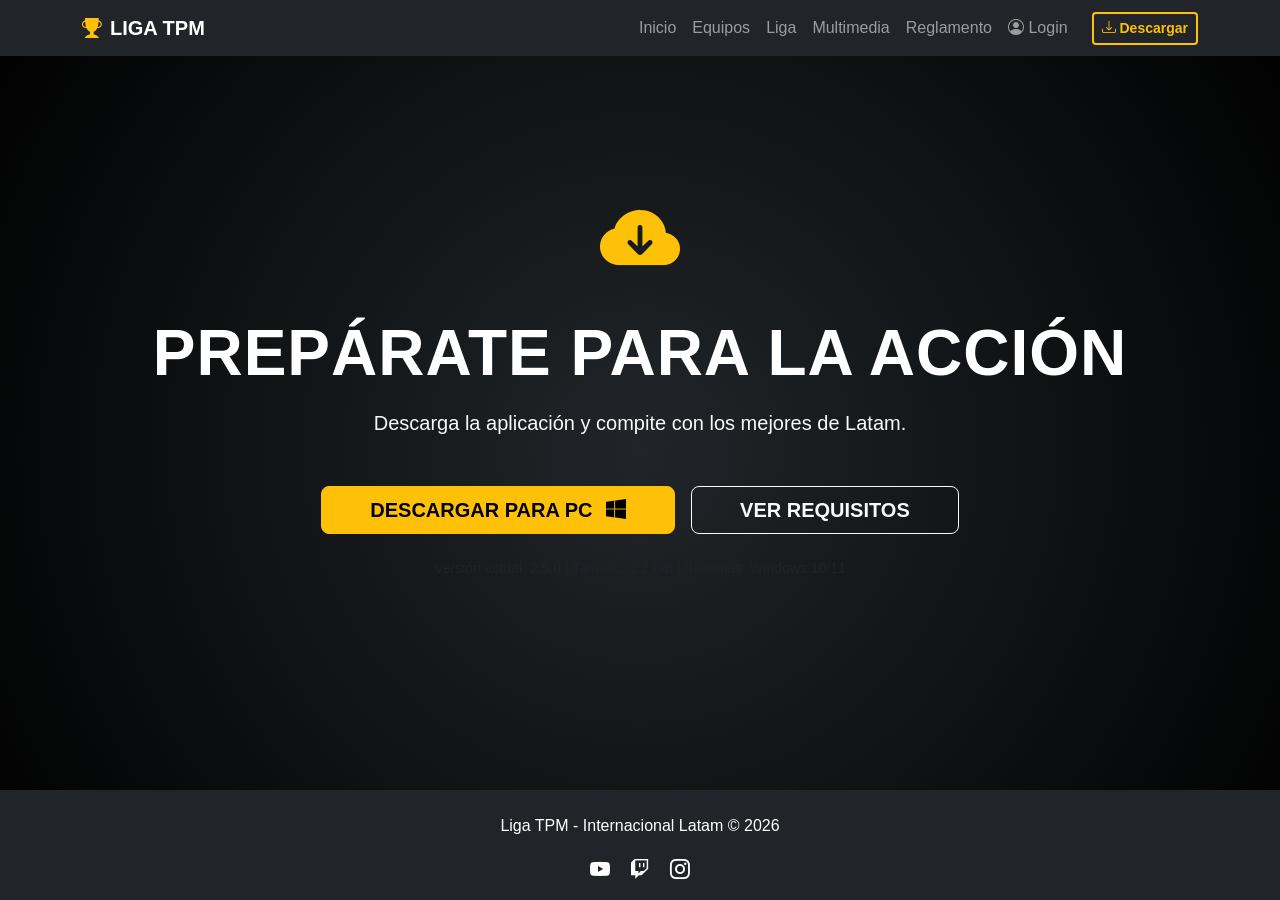
==== frontend/src/download.html @ 597d3eff "Download" ====
<!DOCTYPE html>
<html lang="es">
<head>
    <meta charset="UTF-8">
    <meta name="viewport" content="width=device-width, initial-scale=1.0">
    <title>Descargar - LigaTPM</title>
    <link href="https://cdn.jsdelivr.net/npm/bootstrap@5.0.2/dist/css/bootstrap.min.css" rel="stylesheet">
    <link rel="stylesheet" href="https://cdn.jsdelivr.net/npm/bootstrap-icons@1.8.3/font/bootstrap-icons.css">
    <link rel="stylesheet" href="css/estilos.css">
</head>
<body class="bg-dark text-white">

        <!-- Menú de Navegación (Header) -->
    <nav class="navbar navbar-expand-lg navbar-dark bg-dark fixed-top">
        <div class="container">
            <!-- Logo de la Liga / Botón Inicio -->
            <a class="navbar-brand d-flex align-items-center" href="index.html">
                <i class="bi bi-trophy-fill me-2 text-warning"></i>
                <span class="fw-bold">LIGA TPM</span>
            </a>
            
            <!-- Botón Hamburguesa para Móviles  -->
            <button class="navbar-toggler" type="button" data-bs-toggle="collapse" data-bs-target="#navMenu" aria-controls="navMenu" aria-expanded="false" aria-label="Toggle navigation">
                <span class="navbar-toggler-icon"></span>
            </button>
            <!-- Secciones del Menú  -->
            <div class="collapse navbar-collapse" id="navMenu">
                <ul class="navbar-nav ms-auto mb-2 mb-lg-0 align-items-center">
                    <li class="nav-item">
                        <a class="nav-link" href="index.html">Inicio</a>
                    </li>
                    <li class="nav-item">
                        <a class="nav-link" href="equipos.html">Equipos</a>
                    </li>
                    <li class="nav-item">
                        <a class="nav-link" href="posiciones.html">Liga</a>
                    </li>
                    <li class="nav-item">
                        <a class="nav-link" href="multimedia.html">Multimedia</a>
                    </li>
                    <li class="nav-item">
                        <a class="nav-link" href="reglamento.html">Reglamento</a>
                    </li>
                    <li class="nav-item">
                        <a class="nav-link" href="login.html">
                            <i class="bi bi-person-circle"></i> Login
                        </a>
                    </li>
                    <!-- Botón de Descargar con formato especial -->
                    <li class="nav-item ms-lg-3">
                        <a class="btn btn-outline-warning btn-sm" href="download.html">
                            <i class="bi bi-download"></i> Descargar
                        </a>
                    </li>
                </ul>
            </div>
        </div>
    </nav>
    
    <main class="container d-flex align-items-center justify-content-center" style="min-height: 85vh;">
        <div class="text-center">
            <!-- Animación de entrada para el icono -->
            <div class="mb-4 animacion-vuelo">
                <i class="bi bi-cloud-arrow-down-fill text-warning display-1"></i>
            </div>
            
            <h1 class="display-3 fw-bold mb-3">Prepárate para la Acción</h1>
            <p class="lead mb-5 text-light">Descarga la aplicación y compite con los mejores de Latam.</p>
            <!-- Botón con Transiciones y Efectos de Sombra -->
            <div class="d-grid gap-3 d-sm-flex justify-content-sm-center">
                <a href="https://tpm-football.itch.io/tpm" class="btn btn-warning btn-lg px-5 fw-bold boton-descarga">
                    DESCARGAR PARA PC <i class="bi bi-windows ms-2"></i>
                </a>
                <a href="#" class="btn btn-outline-light btn-lg px-5 fw-bold">
                    VER REQUISITOS
                </a>
            </div>
            <p class="mt-4 text-muted small">Versión actual: 2.5.0 | Tamaño: 1.2 GB | Sistemas: Windows 10/11</p>
        </div>
    </main>

    <footer class="bg-dark text-white pt-4 pb-2 mt-auto">
        <div class="container text-center">
            <p>Liga TPM - Internacional Latam &copy; 2026</p>
            <div class="mb-2">
                <a href="https://www.youtube.com/@TPMFootball/featured" class="text-white me-3 fs-5"><i class="bi bi-youtube"></i></a>
                <a href="https://www.twitch.tv/ligatpm" class="text-white me-3 fs-5"><i class="bi bi-twitch"></i></a>
                <a href="https://www.instagram.com/ligatpm" class="text-white fs-5"><i class="bi bi-instagram"></i></a>
            </div>
        </div>
    </footer>

    <script src="https://cdn.jsdelivr.net/npm/bootstrap@5.0.2/dist/js/bootstrap.bundle.min.js"></script>
</body>
</html>
---- frontend/src/css/estilos.css ----
/* Definición de Variables Globales */
:root {
    /* Paleta de Colores LigaTPM */
    --color-primario: #0d6efd;      /* Azul Bootstrap */
    --color-primario-dark: #0b5ed7;
    --color-acento: #ffc107;        /* Amarillo/Oro */
    --color-fondo: #f8f9fa;
    --color-oscuro: #343a40;
    --color-texto-muted: #495057;
    --color-texto-negro: #040505; 
    --color-texto-blanco: #f8f9fa;
    
    /* Sombras y Bordes */
    --shadow-sm: 0 4px 15px rgba(0,0,0,0.1);
    --shadow-lg: 0 1rem 3rem rgba(0,0,0,.175);
    --border-radius: 15px;
    
    /* Transiciones */
    --transition-fast: 0.2s ease-in-out;
    --transition-normal: 0.3s ease;
    --transition-slow: 0.4s ease;
}

/* Box Model y Reset básico */
* {
    box-sizing: border-box;
}

body {
    background-color: var(--color-fondo);
    font-family: 'Segoe UI', Tahoma, Geneva, Verdana, sans-serif;
    display: flex;
    flex-direction: column;
    min-height: 100vh;
    /* Un degradado que va de un verde muy oscuro a un negro profundo */
    background: radial-gradient(circle at center, #0a2f1a 0%, #050a05 100%);
    background-attachment: fixed; /* El fondo no se mueve al hacer scroll */
    color: white; /* Asegúrate de que el texto base sea claro */
}

.texto-negro {
    color: var(--color-texto-negro);
}

.texto-blanco {
    color: var(--color-texto-blanco);
}

.color-liga{
    color: var(--color-acento);
}

/* Crece para empujar el footer */
main {
    flex-grow: 1;
}

/* Efectos de sombreado y bordes */
.rounded-3 {
    border-radius: var(--border-radius) !important;
}

.shadow-lg {
    box-shadow: var(--shadow-lg) !important;
}

/* Pseudoclase Hover para interactividad */
.nav-link:hover {
    color: var(--color-acento) !important;
    transition: var(--transition-normal);
}

/* Estilo para el botón de descargar */
.btn-outline-warning {
    border-width: 2px;
    font-weight: bold;
    color: var(--color-acento);
    border-color: var(--color-acento);
}

/* Card Hover Effect */
.card {
    transition: transform var(--transition-normal), box-shadow var(--transition-normal);
    cursor: pointer;
}

.card:hover {
    transform: translateY(-10px);
    box-shadow: 0 10px 20px rgba(0,0,0,0.12) !important;
}

.card-twitch {
    background-color: #9146FF !important; /* Color oficial de Twitch */
    transition: transform var(--transition-normal), box-shadow var(--transition-normal);
}

/* Efecto visual interactivo al pasar el mouse */
.card-twitch:hover {
    transform: translateY(-5px); /* Eleva la tarjeta suavemente */
    box-shadow: 0 10px 25px rgba(145, 70, 255, 0.5) !important; /* Brillo violeta */
}

/* Ajuste opcional para el botón interno dentro de la tarjeta de Twitch */
.card-twitch .btn-light {
    transition: background-color var(--transition-fast), color var(--transition-fast);
}

.card-twitch .btn-light:hover {
    background-color: #f8f9fa;
    color: #9146FF !important; /* El texto del botón cambia a violeta al enfocarlo */
}

/* Tipografía de encabezados */
h1, h2, h5 {
    text-transform: uppercase;
    letter-spacing: 1px;
}

/* Estilo para las tablas de liga */
.table-responsive {
    border: 3px solid var(--color-oscuro);
}

/* Resaltado de la columna de Puntos */
td:last-child {
    border-left: 1px solid #dee2e6;
}

/* Ajustes para móviles */
@media (max-width: 576px) {
    .table-sm {
        font-size: 0.85rem;
    }
}

/* Estilos para contenedores de video */
.ratio {
    border-radius: 8px;
    overflow: hidden;
    box-shadow: 0 4px 15px rgba(0,0,0,0.3);
}

.card-title {
    color: var(--color-primario);
    font-weight: bold;
}

/* Efecto al pasar el mouse por las cards de video */
.card:hover .card-body {
    background-color: #f1f1f1;
    transition: var(--transition-normal);
}

/* Estilos específicos para formularios */
.input-group-text {
    background-color: var(--color-oscuro);
    color: var(--color-acento);
    border: none;
}

.form-control:focus {
    border-color: var(--color-acento);
    box-shadow: 0 0 0 0.25rem rgba(255, 193, 7, 0.25);
}

.btn-primary {
    background-color: var(--color-primario);
    border: none;
    transition: transform var(--transition-fast);
}

.btn-primary:hover {
    transform: scale(1.02);
    background-color: var(--color-primario-dark);
}

/* Estilo para listas de definición */
dt {
    font-weight: bold;
    margin-top: 1rem;
    text-transform: uppercase;
    font-size: 0.9rem;
}

dd {
    margin-left: 1.5rem;
    color: var(--color-texto-muted);
    border-left: 2px solid #dee2e6;
    padding-left: 10px;
}

/* Personalización del acordeón */
.accordion-button:not(.collapsed) {
    background-color: #e7f1ff;
    color: var(--color-primario);
    box-shadow: inset 0 -1px 0 rgba(0,0,0,.125);
}

.accordion-item {
    border: 1px solid rgba(0,0,0,.125);
    margin-bottom: 5px;
}

/* Animación de entrada (Keyframes) */
@keyframes flotar {
    0% { transform: translateY(0px); }
    50% { transform: translateY(-20px); }
    100% { transform: translateY(0px); }
}

.animacion-vuelo {
    animation: flotar 3s ease-in-out infinite;
}

/* Transiciones en el botón de descarga */
.boton-descarga {
    transition: all var(--transition-slow);
    box-shadow: 0 0 0 rgba(255, 193, 7, 0);
}

.boton-descarga:hover {
    transform: scale(1.1);
    background-color: #ffffff !important;
    color: var(--color-acento) !important;
    box-shadow: 0 10px 30px rgba(255, 193, 7, 0.4);
    letter-spacing: 2px;
}

/* Efecto para el fondo del body en esta página */
body.bg-dark {
    background: radial-gradient(circle, #212529 0%, #000000 100%);
}

/* Estilo para las estrellas de la ficha técnica */
.text-warning.bi-star-fill {
    filter: drop-shadow(0 0 2px rgba(255, 193, 7, 0.5));
    font-size: 1.1rem;
}

.text-muted.bi-star {
    opacity: 0.3;
}

/* Color de fondo para las filas del cuerpo en estado normal */
#tabla-plantilla tr {
    background-color: #ffffff !important;
    transition: background-color 0.2s ease; /* Hace que el cambio de color sea suave */
}

/* MANEJO DEL HOVER */
#tabla-plantilla tr:hover {
    /* Un gris muy suave o un celeste clarito para que no choque con el blanco */
    background-color: #f1f3f5 !important; 
    
    /* Opcional: puedes hacer que el texto cambie ligeramente de color también */
    color: #000000 !important; 
    
    /* Opcional: agregar una sombra sutil para dar efecto de elevación */
    box-shadow: inset 0 0 10px rgba(0,0,0,0.05);
}
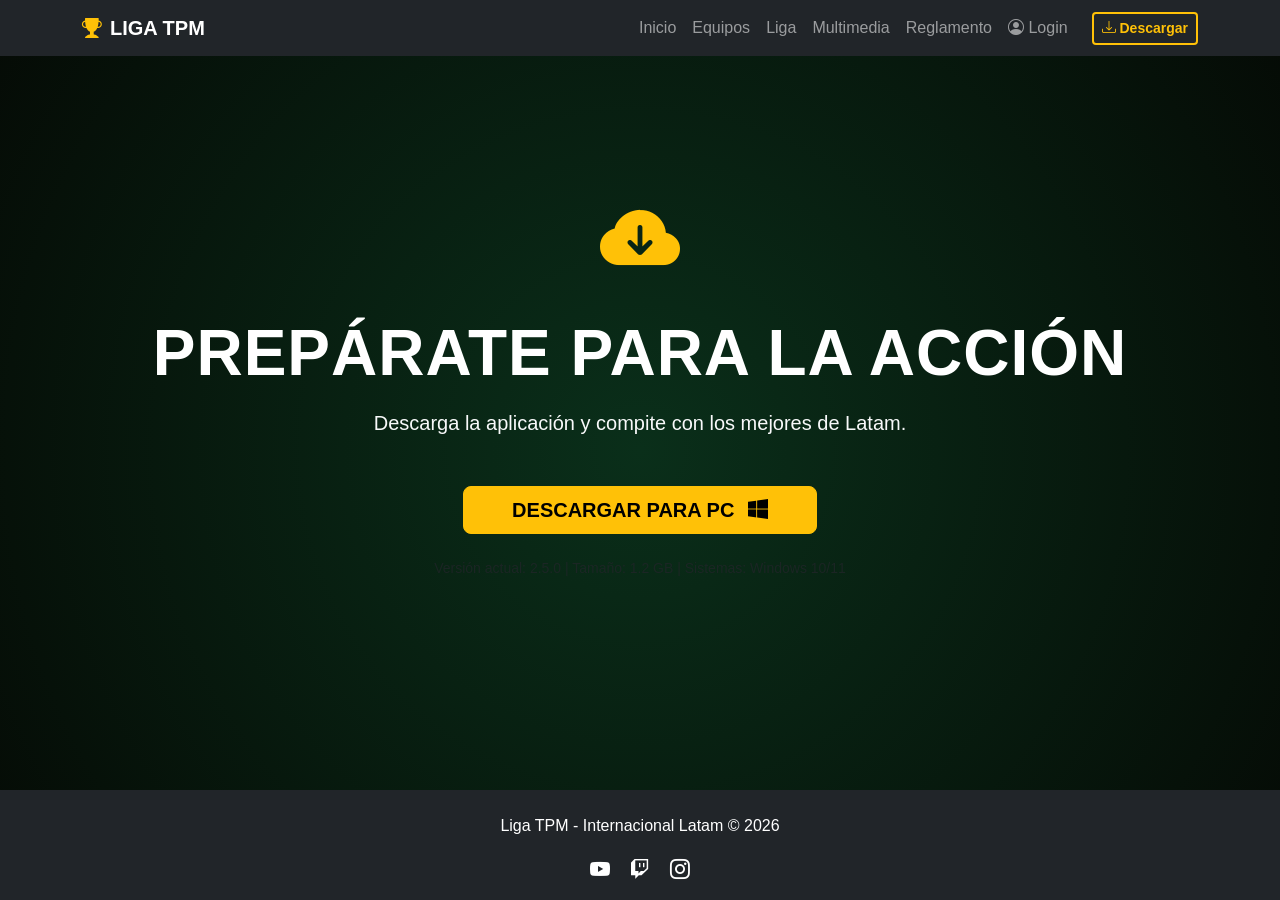
==== commit fb50d606: "Detalles Casi Finales" ====
--- a/frontend/src/download.html
+++ b/frontend/src/download.html
@@ -8,9 +8,9 @@
     <link rel="stylesheet" href="https://cdn.jsdelivr.net/npm/bootstrap-icons@1.8.3/font/bootstrap-icons.css">
     <link rel="stylesheet" href="css/estilos.css">
 </head>
-<body class="bg-dark text-white">
+<body >
 
-        <!-- Menú de Navegación (Header) -->
+    <!-- Menú de Navegación (Header)  -->
     <nav class="navbar navbar-expand-lg navbar-dark bg-dark fixed-top">
         <div class="container">
             <!-- Logo de la Liga / Botón Inicio -->
@@ -27,7 +27,7 @@
             <div class="collapse navbar-collapse" id="navMenu">
                 <ul class="navbar-nav ms-auto mb-2 mb-lg-0 align-items-center">
                     <li class="nav-item">
-                        <a class="nav-link" href="index.html">Inicio</a>
+                        <a class="nav-link " href="index.html">Inicio</a>
                     </li>
                     <li class="nav-item">
                         <a class="nav-link" href="equipos.html">Equipos</a>
@@ -41,12 +41,12 @@
                     <li class="nav-item">
                         <a class="nav-link" href="reglamento.html">Reglamento</a>
                     </li>
-                    <li class="nav-item">
+                    <li class="nav-item ">
                         <a class="nav-link" href="login.html">
                             <i class="bi bi-person-circle"></i> Login
                         </a>
                     </li>
-                    <!-- Botón de Descargar con formato especial -->
+                    <!-- Botón de Descargar con formato especial  -->
                     <li class="nav-item ms-lg-3">
                         <a class="btn btn-outline-warning btn-sm" href="download.html">
                             <i class="bi bi-download"></i> Descargar
@@ -71,9 +71,6 @@
                 <a href="https://tpm-football.itch.io/tpm" class="btn btn-warning btn-lg px-5 fw-bold boton-descarga">
                     DESCARGAR PARA PC <i class="bi bi-windows ms-2"></i>
                 </a>
-                <a href="#" class="btn btn-outline-light btn-lg px-5 fw-bold">
-                    VER REQUISITOS
-                </a>
             </div>
             <p class="mt-4 text-muted small">Versión actual: 2.5.0 | Tamaño: 1.2 GB | Sistemas: Windows 10/11</p>
         </div>
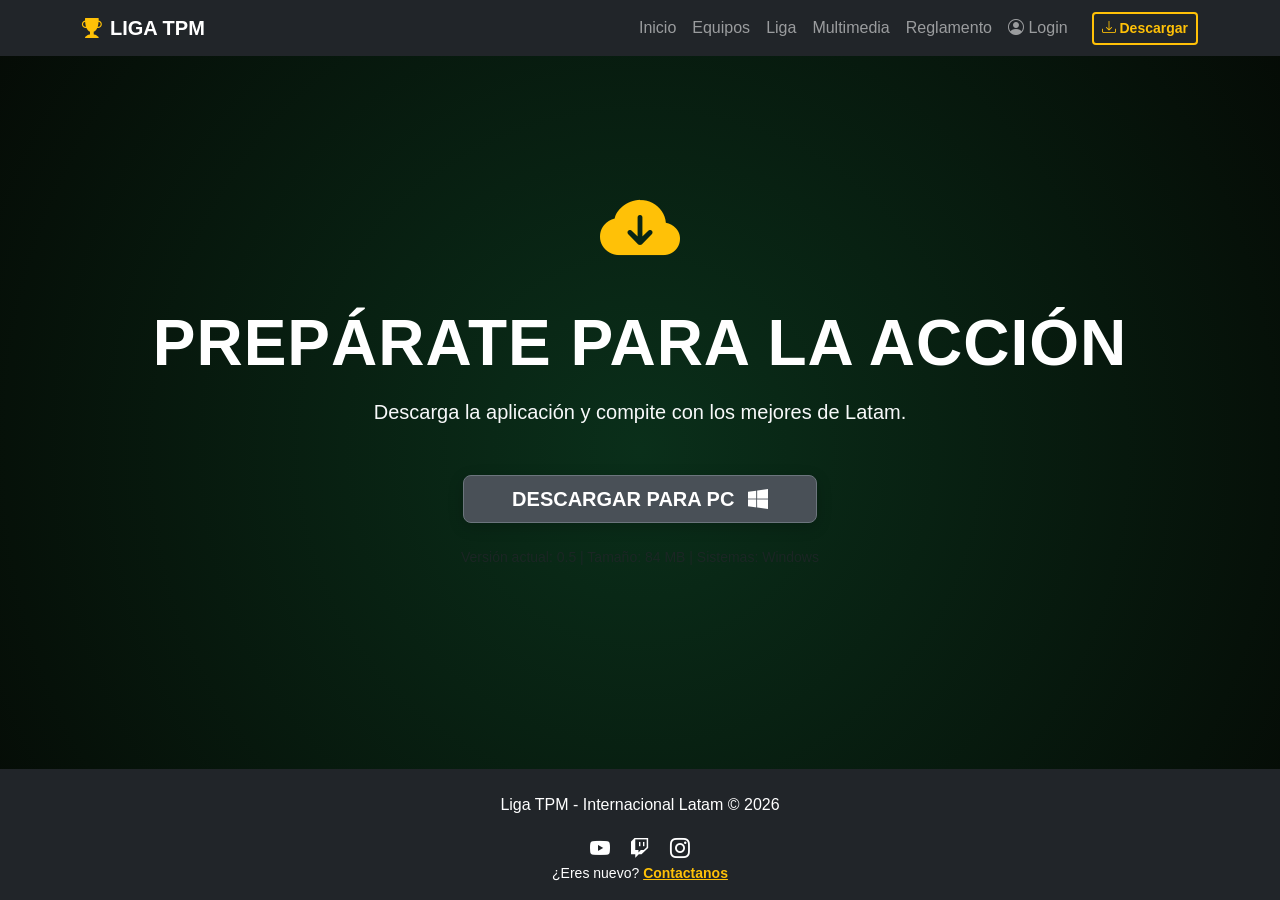
==== commit 9bdd1ae8: "Arreglos Finales" ====
--- a/frontend/src/download.html
+++ b/frontend/src/download.html
@@ -72,7 +72,7 @@
                     DESCARGAR PARA PC <i class="bi bi-windows ms-2"></i>
                 </a>
             </div>
-            <p class="mt-4 text-muted small">Versión actual: 2.5.0 | Tamaño: 1.2 GB | Sistemas: Windows 10/11</p>
+            <p class="mt-4 text-muted small">Versión actual: 0.5 | Tamaño: 84 MB | Sistemas: Windows </p>
         </div>
     </main>
 
@@ -83,6 +83,7 @@
                 <a href="https://www.youtube.com/@TPMFootball/featured" class="text-white me-3 fs-5"><i class="bi bi-youtube"></i></a>
                 <a href="https://www.twitch.tv/ligatpm" class="text-white me-3 fs-5"><i class="bi bi-twitch"></i></a>
                 <a href="https://www.instagram.com/ligatpm" class="text-white fs-5"><i class="bi bi-instagram"></i></a>
+                <p class="small mb-0 text-white">¿Eres nuevo? <a href="registro.html" class="fw-bold text-warning">Contactanos</a></p>
             </div>
         </div>
     </footer>
--- a/frontend/src/css/estilos.css
+++ b/frontend/src/css/estilos.css
@@ -78,12 +78,6 @@
     border-color: var(--color-acento);
 }
 
-/* Card Hover Effect */
-.card {
-    transition: transform var(--transition-normal), box-shadow var(--transition-normal);
-    cursor: pointer;
-}
-
 .card:hover {
     transform: translateY(-10px);
     box-shadow: 0 10px 20px rgba(0,0,0,0.12) !important;
@@ -114,6 +108,10 @@
 h1, h2, h5 {
     text-transform: uppercase;
     letter-spacing: 1px;
+}
+
+.borde-liga-destacado {
+    border-left: 4px solid var(--color-primario) !important;
 }
 
 /* Estilo para las tablas de liga */
@@ -147,7 +145,7 @@
 
 /* Efecto al pasar el mouse por las cards de video */
 .card:hover .card-body {
-    background-color: #f1f1f1;
+    background-color: var(--color-oscuro);
     transition: var(--transition-normal);
 }
 
@@ -214,21 +212,45 @@
 
 /* Transiciones en el botón de descarga */
 .boton-descarga {
+    background-color: #495057 !important; 
+    color: #ffffff !important;            
+    border: 1px solid #6c757d !important; 
     transition: all var(--transition-slow);
-    box-shadow: 0 0 0 rgba(255, 193, 7, 0);
+    box-shadow: 0 4px 15px rgba(0, 0, 0, 0.2);
 }
 
 .boton-descarga:hover {
-    transform: scale(1.1);
-    background-color: #ffffff !important;
-    color: var(--color-acento) !important;
-    box-shadow: 0 10px 30px rgba(255, 193, 7, 0.4);
+    transform: scale(1.05);
+    background-color: #000000 !important;
+    color: #ffc107 !important;            
+    border-color: #ffc107 !important;    
+    box-shadow: 0 10px 30px rgba(255, 193, 7, 0.3); 
     letter-spacing: 2px;
 }
 
 /* Efecto para el fondo del body en esta página */
 body.bg-dark {
     background: radial-gradient(circle, #212529 0%, #000000 100%);
+}
+
+/* Ajuste dinámico para el Carrusel en index.html */
+.carousel-inner .carousel-item {
+    height: 600px; /* Altura controlada desde CSS */
+}
+
+.carousel-inner .carousel-item img {
+    height: 100%;
+    width: 100%;
+    object-fit: contain; /* 'contain' asegura que el banner se vea completo */
+    padding: 20px; /* Un poco de aire para que no toque los bordes */
+    object-position: center;
+}
+
+/* Ajuste responsive para celulares */
+@media (max-width: 768px) {
+    .carousel-inner .carousel-item {
+        height: 250px; 
+    }
 }
 
 /* Estilo para las estrellas de la ficha técnica */
@@ -259,3 +281,28 @@
     box-shadow: inset 0 0 10px rgba(0,0,0,0.05);
 }
 
+.card {
+    transition: transform var(--transition-normal), box-shadow var(--transition-normal);
+    cursor: pointer;
+    background-color: #212529 !important;
+    color: #f8f9fa !important; /* Texto claro */
+    border: 1px solid #3d4246 !important; /* Borde sutil para que no se pierda en el fondo */
+}
+
+/* Asegurar que los títulos y textos dentro de las cards sean legibles */
+.card .card-title, .card h4, .card h5, .card p {
+    color: #f8f9fa !important;
+}
+
+/* Ajuste específico para los footers o links internos de las cards que eran blancos */
+.card .card-footer {
+    background-color: #1a1e21 !important;
+    border-top: 1px solid #3d4246 !important;
+}
+
+/* Clase de utilidad personalizada para secciones de texto plano (Reglamento, Asides) */
+.componente-oscuro-liga {
+    background-color: #212529 !important;
+    color: #f8f9fa !important;
+    border: 1px solid #3d4246 !important;
+}
